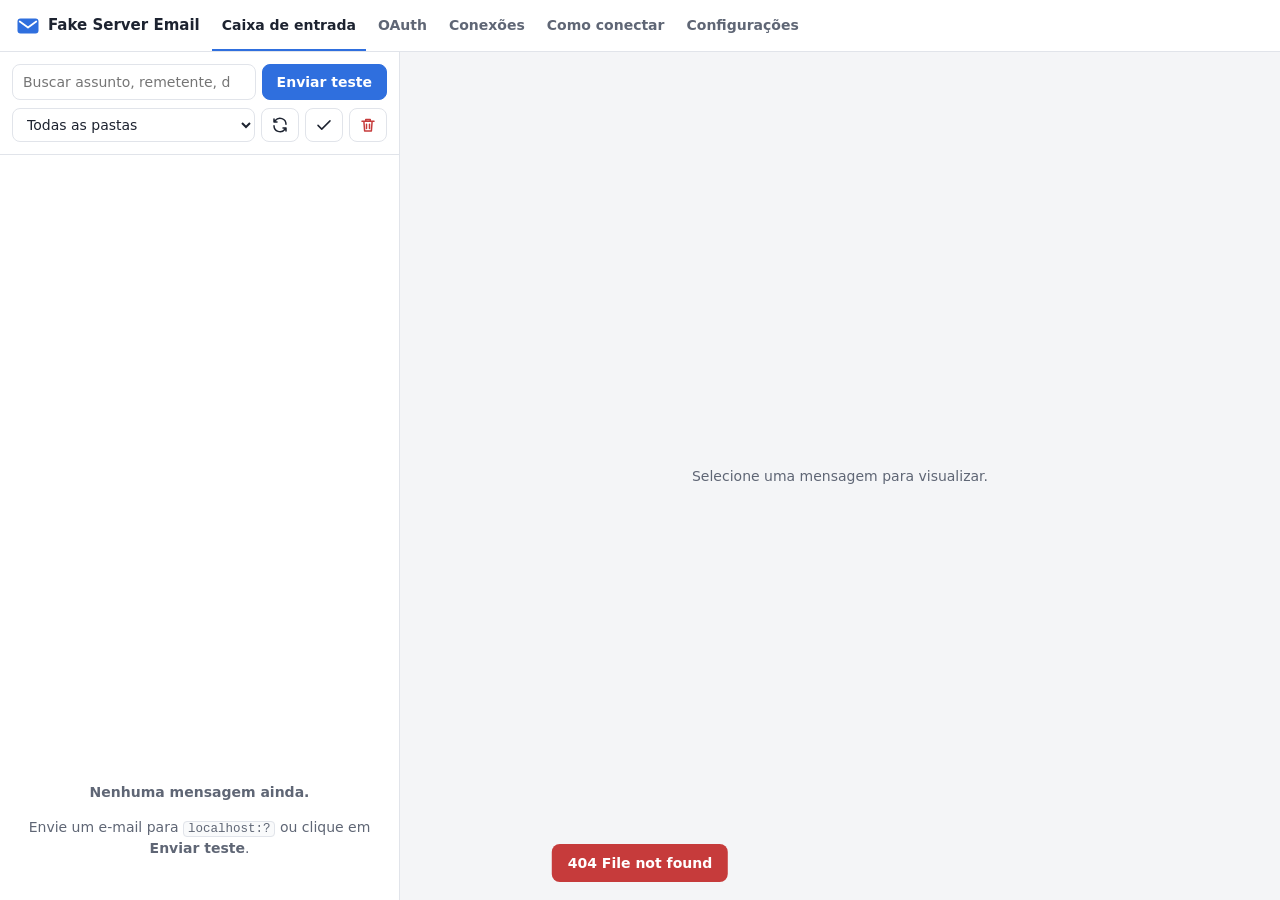
==== src/FakeServerEmail/wwwroot/index.html @ 9f8b6b56 "Fake Server Email: servidor de e-mail falso para testes locais SMTP, POP3, IMAP e OAuth 2.0 num únic" ====
<!doctype html>
<html lang="pt-BR">
<head>
<meta charset="utf-8">
<meta name="viewport" content="width=device-width, initial-scale=1">
<title>Fake Server Email</title>
<link rel="icon" href="data:image/svg+xml,%3Csvg xmlns='http://www.w3.org/2000/svg' viewBox='0 0 32 32'%3E%3Crect x='2' y='6' width='28' height='20' rx='4' fill='%232f6fde'/%3E%3Cpath d='M5 10l11 8 11-8' stroke='white' stroke-width='2.4' fill='none' stroke-linecap='round' stroke-linejoin='round'/%3E%3C/svg%3E">
<link rel="stylesheet" href="css/base.css">
<link rel="stylesheet" href="css/layout.css">
<link rel="stylesheet" href="css/components.css">
<script type="module" src="js/main.js"></script>
</head>
<body>
<header class="topbar" x-data x-cloak>
  <div class="brand">
    <svg viewBox="0 0 32 32" aria-hidden="true"><rect x="2" y="6" width="28" height="20" rx="4"/><path d="M5 10l11 8 11-8"/></svg>
    <span>Fake Server Email</span>
  </div>
  <nav class="tabs" role="tablist">
    <template x-for="tab in $store.app.tabs" :key="tab.id">
      <button role="tab" :data-view="tab.id" :class="{ active: $store.app.view === tab.id }" :aria-selected="$store.app.view === tab.id" @click="$store.app.setView(tab.id)">
        <span x-text="tab.label"></span>
        <span class="badge" x-show="tab.id === 'inbox' && $store.app.unread > 0" x-text="$store.app.unread"></span>
      </button>
    </template>
  </nav>
  <div class="services">
    <template x-for="pill in $store.app.pills" :key="pill.label">
      <span class="pill" :class="pill.state" :title="pill.title"><span x-text="pill.label"></span> <b x-text="pill.ports"></b></span>
    </template>
  </div>
</header>

<main>
  <div data-include="views/inbox.html"></div>
  <div data-include="views/oauth.html"></div>
  <div data-include="views/sessions.html"></div>
  <div data-include="views/connect.html"></div>
  <div data-include="views/settings.html"></div>
</main>

<div data-include="views/send-dialog.html"></div>

<div class="toast" x-data x-cloak x-show="$store.app.toast.visible" :class="{ error: $store.app.toast.error }" x-text="$store.app.toast.text" role="status"></div>

<div class="stopped" x-data x-cloak x-show="$store.app.stopped">
  <div>
    <h2 x-text="$store.app.stopped?.title"></h2>
    <p x-text="$store.app.stopped?.message"></p>
    <p x-show="$store.app.stopped?.path"><code x-text="$store.app.stopped?.path"></code></p>
    <p x-show="$store.app.stopped?.warning" style="color: var(--danger)" x-text="$store.app.stopped?.warning"></p>
    <p x-show="$store.app.stopped?.hint" x-text="$store.app.stopped?.hint"></p>
  </div>
</div>
</body>
</html>
---- src/FakeServerEmail/wwwroot/css/base.css ----
:root {
  color-scheme: light;
  --bg: #f4f5f7;
  --panel: #ffffff;
  --panel-2: #f9fafb;
  --text: #1d2330;
  --muted: #5f6675;
  --line: #e1e4ea;
  --accent: #2f6fde;
  --accent-soft: #e7effc;
  --accent-text: #ffffff;
  --danger: #c63b3b;
  --ok: #1f8a4c;
  --warn: #b7791f;
  --selected: #eaf1fd;
  --mono: Consolas, "Cascadia Mono", "Courier New", monospace;
  --radius: 10px;
}

@media (prefers-color-scheme: dark) {
  :root:not([data-theme="light"]) {
    color-scheme: dark;
    --bg: #121418;
    --panel: #1b1e24;
    --panel-2: #20242b;
    --text: #e5e7eb;
    --muted: #9aa1ad;
    --line: #2d323b;
    --accent: #5b8ff0;
    --accent-soft: #22314f;
    --accent-text: #0b0f16;
    --danger: #ef6b6b;
    --ok: #4cc38a;
    --warn: #e0a341;
    --selected: #24314a;
  }
}

* { box-sizing: border-box; }

[x-cloak] { display: none !important; }

html, body { height: 100%; }

body {
  margin: 0;
  background: var(--bg);
  color: var(--text);
  font: 14px/1.45 "Segoe UI", system-ui, -apple-system, sans-serif;
  display: flex;
  flex-direction: column;
  overflow: hidden;
}

code, .mono { font-family: var(--mono); font-size: 12.5px; }

code { background: var(--panel-2); border: 1px solid var(--line); border-radius: 4px; padding: 0 4px; }

a { color: var(--accent); }

button, .button {
  font: inherit;
  font-weight: 600;
  border: 1px solid var(--accent);
  background: var(--accent);
  color: var(--accent-text);
  border-radius: 8px;
  padding: 7px 14px;
  cursor: pointer;
  text-decoration: none;
  display: inline-flex;
  align-items: center;
  gap: 6px;
  white-space: nowrap;
}

button.ghost, .button.ghost { background: transparent; color: var(--text); border-color: var(--line); font-weight: 500; }

button.ghost:hover, .button.ghost:hover { background: var(--panel-2); }

button.danger, .button.danger { color: var(--danger); }

button.danger-solid { background: var(--danger); border-color: var(--danger); color: #fff; }

button.icon { padding: 7px 9px; }

button.icon svg { width: 18px; height: 18px; fill: none; stroke: currentColor; stroke-width: 2; stroke-linecap: round; stroke-linejoin: round; }

button:disabled { opacity: .5; cursor: default; }

button.spinning svg { animation: spin .8s linear infinite; }

@keyframes spin { to { transform: rotate(360deg); } }

input, select, textarea {
  font: inherit;
  color: inherit;
  background: var(--panel);
  border: 1px solid var(--line);
  border-radius: 8px;
  padding: 7px 10px;
  width: 100%;
  min-width: 0;
}

textarea { resize: vertical; }

input:focus, select:focus, textarea:focus { outline: 2px solid var(--accent-soft); border-color: var(--accent); }

.muted { color: var(--muted); }

.small { font-size: 12.5px; }

.spacer { flex: 1; }

.mobile-only { display: none; }

@media (max-width: 760px) {
  body { overflow: auto; }
  .mobile-only { display: inline-flex; }
}
---- src/FakeServerEmail/wwwroot/css/layout.css ----
.topbar {
  display: flex;
  align-items: center;
  gap: 12px;
  padding: 0 16px;
  min-height: 52px;
  background: var(--panel);
  border-bottom: 1px solid var(--line);
  flex-wrap: wrap;
}

.brand { display: flex; align-items: center; gap: 8px; font-weight: 700; font-size: 15px; }

.brand svg { width: 24px; height: 24px; }

.brand svg rect { fill: var(--accent); }

.brand svg path { stroke: #fff; stroke-width: 2.4; fill: none; stroke-linecap: round; stroke-linejoin: round; }

.tabs { display: flex; gap: 2px; overflow-x: auto; scrollbar-width: none; }

.tabs button {
  background: transparent;
  color: var(--muted);
  border: 0;
  border-radius: 0;
  border-bottom: 2px solid transparent;
  padding: 15px 10px 13px;
  font-weight: 600;
}

.tabs button.active { color: var(--text); border-bottom-color: var(--accent); }

.badge { background: var(--accent); color: var(--accent-text); border-radius: 999px; font-size: 11px; padding: 0 7px; min-width: 20px; text-align: center; }

.services { margin-left: auto; display: flex; gap: 6px; flex-wrap: wrap; padding: 6px 0; }

main { flex: 1; min-height: 0; display: flex; }

.view { display: flex; flex: 1; min-height: 0; }

.split { display: grid; grid-template-columns: minmax(300px, 400px) 1fr; flex: 1; min-height: 0; }

.list-pane { border-right: 1px solid var(--line); background: var(--panel); display: flex; flex-direction: column; min-height: 0; }

.list-tools { padding: 12px; display: flex; flex-direction: column; gap: 8px; border-bottom: 1px solid var(--line); }

.row { display: flex; gap: 6px; align-items: center; }

.row select, .row input { flex: 1; }

.row select.auto { flex: 0 1 auto; width: auto; }

.reader { display: flex; flex-direction: column; min-width: 0; min-height: 0; background: var(--bg); }

.reader-content { display: flex; flex-direction: column; min-height: 0; flex: 1; }

.reader-empty { margin: auto; }

.page { flex: 1; overflow-y: auto; padding: 20px max(16px, calc((100% - 1100px) / 2)); }

.page h2 { margin: 0 0 6px; font-size: 20px; }

.page > p { margin-top: 0; }

@media (max-width: 760px) {
  .topbar { gap: 8px; }
  .services { margin-left: 0; width: 100%; }
  .split { grid-template-columns: 1fr; }
  .list-pane { border-right: 0; }
  .split.reading .list-pane { display: none; }
  .split:not(.reading) .reader { display: none; }
}
---- src/FakeServerEmail/wwwroot/css/components.css ----
.pill {
  display: inline-flex;
  align-items: center;
  gap: 6px;
  font-size: 12px;
  border: 1px solid var(--line);
  border-radius: 999px;
  padding: 2px 9px;
  color: var(--muted);
  background: var(--panel-2);
}

.pill::before { content: ""; width: 7px; height: 7px; border-radius: 50%; background: var(--ok); }

.pill.off::before { background: var(--danger); }

.pill.moved::before { background: var(--warn); }

.pill b { color: var(--text); font-weight: 600; }

.items { list-style: none; margin: 0; padding: 0; overflow-y: auto; flex: 1; }

.items li {
  padding: 10px 14px;
  border-bottom: 1px solid var(--line);
  cursor: pointer;
  display: grid;
  grid-template-columns: 1fr auto;
  gap: 2px 10px;
  position: relative;
}

.items li:hover { background: var(--panel-2); }

.items li.selected { background: var(--selected); }

.items li.unread::before { content: ""; position: absolute; left: 4px; top: 16px; width: 6px; height: 6px; border-radius: 50%; background: var(--accent); }

.items .who { font-weight: 600; overflow: hidden; text-overflow: ellipsis; white-space: nowrap; }

.items li:not(.unread) .who { font-weight: 500; }

.items .when { color: var(--muted); font-size: 12px; white-space: nowrap; }

.items .subject { grid-column: 1 / -1; overflow: hidden; text-overflow: ellipsis; white-space: nowrap; }

.items .meta { grid-column: 1 / -1; color: var(--muted); font-size: 12px; display: flex; gap: 8px; flex-wrap: wrap; }

.tag { font-size: 11px; border: 1px solid var(--line); border-radius: 4px; padding: 0 5px; color: var(--muted); }

.tag.ok { color: var(--ok); border-color: currentColor; }

.tag.bad { color: var(--danger); border-color: currentColor; }

.tag.warn { color: var(--warn); border-color: currentColor; }

.empty { padding: 28px 20px; color: var(--muted); text-align: center; }

.reader-head { padding: 14px 20px 10px; background: var(--panel); border-bottom: 1px solid var(--line); }

.reader-actions { display: flex; gap: 6px; align-items: center; flex-wrap: wrap; }

.reader-head h1 { font-size: 19px; margin: 10px 0 8px; word-break: break-word; }

.fields { display: grid; grid-template-columns: auto 1fr; gap: 2px 12px; margin: 0; font-size: 13px; }

.fields dt { color: var(--muted); }

.fields dd { margin: 0; word-break: break-word; }

.subtabs { display: flex; gap: 2px; padding: 0 14px; background: var(--panel); border-bottom: 1px solid var(--line); overflow-x: auto; scrollbar-width: none; }

.subtabs button { background: transparent; color: var(--muted); border: 0; border-radius: 0; border-bottom: 2px solid transparent; padding: 9px 10px; }

.subtabs button.active { color: var(--text); border-bottom-color: var(--accent); }

.subtabs button[disabled] { opacity: .4; }

.tab-body { flex: 1; min-height: 0; overflow: auto; position: relative; }

.tab-body iframe { width: 100%; height: 100%; border: 0; background: #fff; display: block; }

.tab-body pre { margin: 0; padding: 16px 20px; white-space: pre-wrap; word-break: break-word; }

.tab-body > div, .tab-body > table { margin: 16px 20px; }

.tab-body > table.grid { width: calc(100% - 40px); }

.grid { border-collapse: collapse; width: 100%; font-size: 13px; }

.grid th, .grid td { text-align: left; border-bottom: 1px solid var(--line); padding: 6px 10px; vertical-align: top; }

.grid th { color: var(--muted); font-weight: 600; white-space: nowrap; }

.grid td.mono, .grid td code { word-break: break-all; }

.grid.kv th { width: 1%; }

.table-wrap { overflow-x: auto; }

.attachments { display: flex; flex-wrap: wrap; gap: 10px; }

.attachment {
  display: flex;
  flex-direction: column;
  gap: 4px;
  border: 1px solid var(--line);
  background: var(--panel);
  border-radius: var(--radius);
  padding: 10px 12px;
  min-width: 200px;
  max-width: 280px;
}

.attachment img { max-width: 100%; max-height: 140px; object-fit: contain; border-radius: 6px; background: var(--panel-2); }

.attachment .name { font-weight: 600; word-break: break-all; }

.attachment .info { color: var(--muted); font-size: 12px; }

.transcript .c { color: var(--accent); }

.transcript .s { color: var(--text); }

.transcript .i { color: var(--muted); font-style: italic; }

.transcript .t { color: var(--muted); user-select: none; }

.cards { display: grid; grid-template-columns: repeat(auto-fit, minmax(340px, 1fr)); gap: 16px; margin: 16px 0; }

.cards.wide-first { grid-template-columns: minmax(0, 1.35fr) minmax(0, 1fr); }

.card { background: var(--panel); border: 1px solid var(--line); border-radius: var(--radius); padding: 16px 18px; margin-bottom: 16px; min-width: 0; }

.cards .card { margin-bottom: 0; }

.card h3 { margin: 0 0 10px; font-size: 15px; }

.card ul { margin: 6px 0 10px; padding-left: 20px; }

.card li { margin: 3px 0; }

.card-head { display: flex; align-items: center; gap: 10px; margin-bottom: 10px; }

.card-head h3 { margin: 0; flex: 1; }

.form { display: flex; flex-direction: column; gap: 12px; }

.form label { display: flex; flex-direction: column; gap: 5px; font-size: 13px; color: var(--muted); }

.form label.check { flex-direction: row; align-items: flex-start; gap: 8px; color: var(--text); }

.form label.check input { width: auto; margin-top: 3px; }

.form .card { display: flex; flex-direction: column; gap: 12px; margin-bottom: 0; }

.settings { gap: 16px; margin: 16px 0; }

.choices { display: grid; grid-template-columns: repeat(auto-fit, minmax(260px, 1fr)); gap: 10px; }

.form label.option { border: 1px solid var(--line); border-radius: 8px; padding: 10px 12px; cursor: pointer; }

.form label.option.chosen { border-color: var(--accent); background: var(--accent-soft); }

.users { display: flex; flex-direction: column; gap: 8px; }

.users td { padding: 4px 6px; }

.ports { display: grid; grid-template-columns: repeat(auto-fill, minmax(150px, 1fr)); gap: 10px; }

.actions { display: flex; gap: 8px; justify-content: flex-end; align-items: center; flex-wrap: wrap; }

.actions.left { justify-content: flex-start; }

.actions.sticky { position: sticky; bottom: 0; background: var(--bg); padding: 10px 0; }

.copy-row { display: flex; gap: 6px; align-items: center; }

.copy-row code { flex: 1; overflow-wrap: anywhere; }

.copy-row button { padding: 3px 8px; font-size: 12px; }

.snippet { position: relative; }

.snippet pre { background: var(--panel-2); border: 1px solid var(--line); border-radius: 8px; padding: 12px 14px; overflow-x: auto; margin: 8px 0 0; font-family: var(--mono); font-size: 12.5px; }

.snippet button { position: absolute; top: 6px; right: 6px; padding: 3px 8px; font-size: 12px; }

.lang-tabs { display: flex; gap: 4px; flex-wrap: wrap; margin-top: 6px; }

.lang-tabs button { padding: 4px 10px; font-size: 12.5px; }

.lang-tabs button.active { background: var(--accent-soft); border-color: var(--accent); color: var(--text); }

.data-actions { display: grid; grid-template-columns: repeat(auto-fit, minmax(240px, 1fr)); gap: 16px; margin-top: 6px; }

.data-actions > div { display: flex; flex-direction: column; align-items: flex-start; gap: 4px; border: 1px solid var(--line); border-radius: 8px; padding: 12px 14px; }

.data-actions p { margin: 0 0 8px; flex: 1; }

dialog {
  border: 1px solid var(--line);
  border-radius: 12px;
  background: var(--panel);
  color: var(--text);
  padding: 20px;
  width: min(480px, calc(100vw - 32px));
}

dialog::backdrop { background: rgba(0, 0, 0, .45); }

dialog h3 { margin: 0; }

.toast {
  position: fixed;
  bottom: 18px;
  left: 50%;
  transform: translateX(-50%);
  background: var(--text);
  color: var(--bg);
  padding: 9px 16px;
  border-radius: 8px;
  font-weight: 600;
  z-index: 10;
  max-width: calc(100vw - 32px);
}

.toast.error { background: var(--danger); color: #fff; }

.stopped { position: fixed; inset: 0; background: var(--bg); display: grid; place-items: center; z-index: 20; padding: 16px; }

.stopped > div { max-width: 520px; text-align: center; color: var(--muted); }

.stopped h2 { color: var(--text); }

@media (max-width: 1000px) {
  .cards.wide-first { grid-template-columns: 1fr; }
}

@media (max-width: 760px) {
  .cards { grid-template-columns: 1fr; }
}
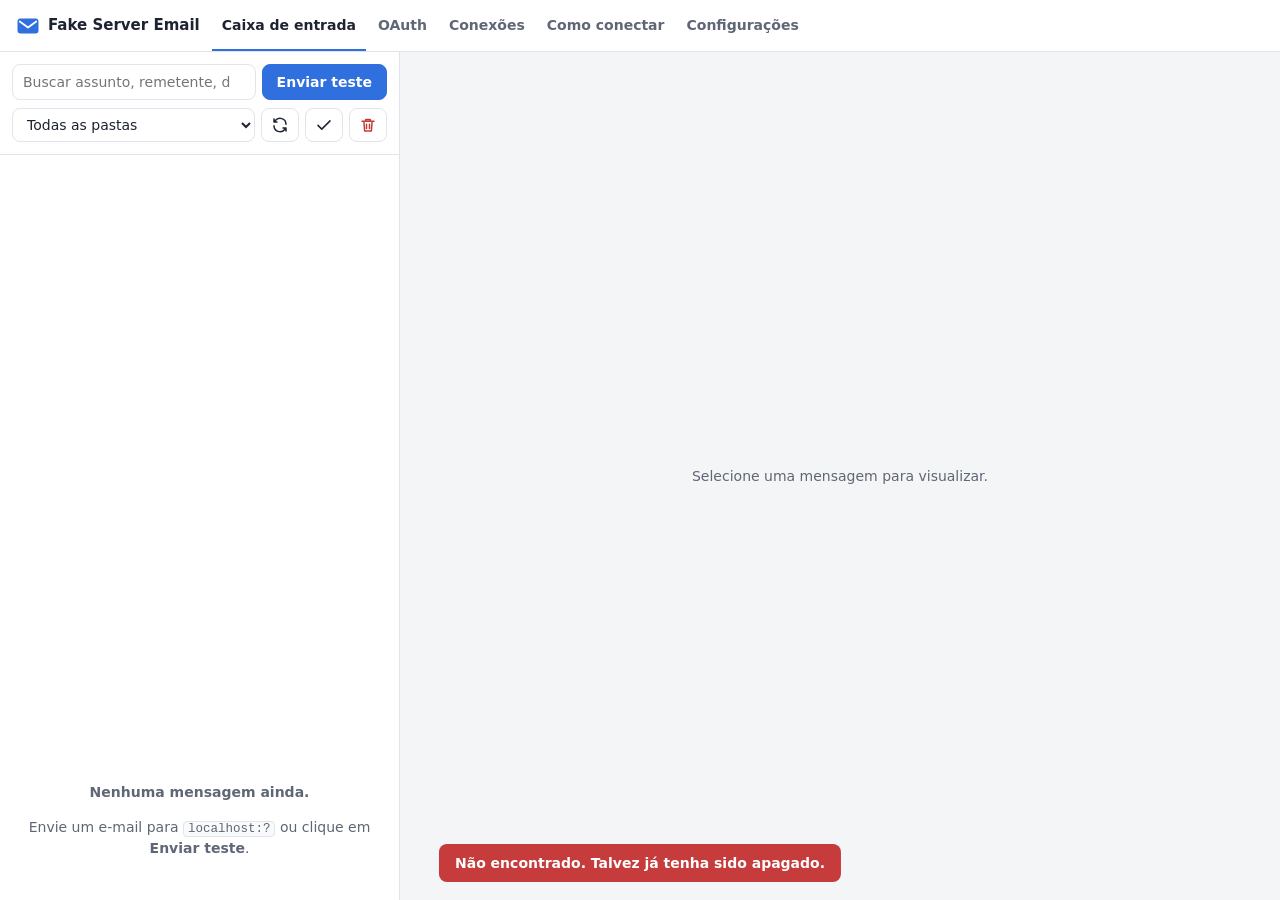
==== commit 55d66af9: "Varredura de qualidade: segurança, robustez, injeção de dependência e testes Segurança: a API recusa" ====
--- a/src/FakeServerEmail/wwwroot/index.html
+++ b/src/FakeServerEmail/wwwroot/index.html
@@ -11,27 +11,32 @@
 <script type="module" src="js/main.js"></script>
 </head>
 <body>
-<header class="topbar" x-data x-cloak>
+<header class="topbar" x-data x-cloak :inert="Boolean($store.app.stopped)">
   <div class="brand">
     <svg viewBox="0 0 32 32" aria-hidden="true"><rect x="2" y="6" width="28" height="20" rx="4"/><path d="M5 10l11 8 11-8"/></svg>
     <span>Fake Server Email</span>
   </div>
-  <nav class="tabs" role="tablist">
+  <nav class="tabs" aria-label="Telas do programa">
     <template x-for="tab in $store.app.tabs" :key="tab.id">
-      <button role="tab" :data-view="tab.id" :class="{ active: $store.app.view === tab.id }" :aria-selected="$store.app.view === tab.id" @click="$store.app.setView(tab.id)">
+      <button :data-view="tab.id" :class="{ active: $store.app.view === tab.id }" :aria-current="$store.app.view === tab.id ? 'page' : null" @click="$store.app.setView(tab.id)">
         <span x-text="tab.label"></span>
         <span class="badge" x-show="tab.id === 'inbox' && $store.app.unread > 0" x-text="$store.app.unread"></span>
+        <span class="sr-only" x-show="tab.id === 'inbox' && $store.app.unread > 0" x-text="$store.app.unread === 1 ? 'não lida' : 'não lidas'"></span>
       </button>
     </template>
   </nav>
   <div class="services">
     <template x-for="pill in $store.app.pills" :key="pill.label">
-      <span class="pill" :class="pill.state" :title="pill.title"><span x-text="pill.label"></span> <b x-text="pill.ports"></b></span>
+      <span class="pill" :class="pill.state" :title="pill.title"><span x-text="pill.label"></span> <b x-text="pill.ports"></b><span class="sr-only" x-show="pill.stateText" x-text="', ' + pill.stateText"></span></span>
     </template>
   </div>
 </header>
 
-<main>
+<div class="offline" x-data x-cloak x-show="$store.app.offline && !$store.app.stopped" role="alert">
+  <b>Sem conexão com o servidor.</b> Se o Fake Server Email foi fechado, abra o programa de novo. Esta página volta a funcionar sozinha quando a conexão voltar.
+</div>
+
+<main x-data :inert="Boolean($store.app.stopped)">
   <div data-include="views/inbox.html"></div>
   <div data-include="views/oauth.html"></div>
   <div data-include="views/sessions.html"></div>
@@ -41,16 +46,23 @@
 
 <div data-include="views/send-dialog.html"></div>
 
-<div class="toast" x-data x-cloak x-show="$store.app.toast.visible" :class="{ error: $store.app.toast.error }" x-text="$store.app.toast.text" role="status"></div>
+<div class="toast" x-data x-cloak :class="{ visible: $store.app.toast.visible, error: $store.app.toast.error }">
+  <span role="status" x-text="$store.app.toast.visible && !$store.app.toast.error ? $store.app.toast.text : ''"></span>
+  <span role="alert" x-text="$store.app.toast.visible && $store.app.toast.error ? $store.app.toast.text : ''"></span>
+</div>
 
-<div class="stopped" x-data x-cloak x-show="$store.app.stopped">
-  <div>
-    <h2 x-text="$store.app.stopped?.title"></h2>
-    <p x-text="$store.app.stopped?.message"></p>
-    <p x-show="$store.app.stopped?.path"><code x-text="$store.app.stopped?.path"></code></p>
-    <p x-show="$store.app.stopped?.warning" style="color: var(--danger)" x-text="$store.app.stopped?.warning"></p>
-    <p x-show="$store.app.stopped?.hint" x-text="$store.app.stopped?.hint"></p>
-  </div>
+<div x-data>
+  <template x-if="$store.app.stopped">
+    <div class="stopped" role="alertdialog" aria-modal="true" aria-labelledby="stopped-title" aria-describedby="stopped-message" x-init="$nextTick(() => $refs.title.focus())">
+      <div>
+        <h2 id="stopped-title" tabindex="-1" x-ref="title" x-text="$store.app.stopped?.title"></h2>
+        <p id="stopped-message" x-text="$store.app.stopped?.message"></p>
+        <p x-show="$store.app.stopped?.path"><code x-text="$store.app.stopped?.path"></code></p>
+        <p class="warning" x-show="$store.app.stopped?.warning" x-text="$store.app.stopped?.warning"></p>
+        <p x-show="$store.app.stopped?.hint" x-text="$store.app.stopped?.hint"></p>
+      </div>
+    </div>
+  </template>
 </div>
 </body>
 </html>
--- a/src/FakeServerEmail/wwwroot/css/base.css
+++ b/src/FakeServerEmail/wwwroot/css/base.css
@@ -10,15 +10,16 @@
   --accent-soft: #e7effc;
   --accent-text: #ffffff;
   --danger: #c63b3b;
-  --ok: #1f8a4c;
-  --warn: #b7791f;
+  --on-danger: #ffffff;
+  --ok: #1a7f45;
+  --warn: #8f5d00;
   --selected: #eaf1fd;
   --mono: Consolas, "Cascadia Mono", "Courier New", monospace;
   --radius: 10px;
 }
 
 @media (prefers-color-scheme: dark) {
-  :root:not([data-theme="light"]) {
+  :root {
     color-scheme: dark;
     --bg: #121418;
     --panel: #1b1e24;
@@ -30,6 +31,7 @@
     --accent-soft: #22314f;
     --accent-text: #0b0f16;
     --danger: #ef6b6b;
+    --on-danger: #1b0c0c;
     --ok: #4cc38a;
     --warn: #e0a341;
     --selected: #24314a;
@@ -52,7 +54,7 @@
   overflow: hidden;
 }
 
-code, .mono { font-family: var(--mono); font-size: 12.5px; }
+code, pre, .mono { font-family: var(--mono); font-size: 12.5px; }
 
 code { background: var(--panel-2); border: 1px solid var(--line); border-radius: 4px; padding: 0 4px; }
 
@@ -78,9 +80,9 @@
 
 button.ghost:hover, .button.ghost:hover { background: var(--panel-2); }
 
-button.danger, .button.danger { color: var(--danger); }
+button.danger { color: var(--danger); }
 
-button.danger-solid { background: var(--danger); border-color: var(--danger); color: #fff; }
+button.danger-solid { background: var(--danger); border-color: var(--danger); color: var(--on-danger); }
 
 button.icon { padding: 7px 9px; }
 
@@ -105,7 +107,25 @@
 
 textarea { resize: vertical; }
 
-input:focus, select:focus, textarea:focus { outline: 2px solid var(--accent-soft); border-color: var(--accent); }
+input:focus, select:focus, textarea:focus { border-color: var(--accent); }
+
+input:focus-visible, select:focus-visible, textarea:focus-visible { outline: 2px solid var(--accent); outline-offset: -1px; }
+
+input[type="checkbox"]:focus-visible, input[type="radio"]:focus-visible { outline-offset: 2px; }
+
+input:disabled { background: var(--panel-2); cursor: default; }
+
+.sr-only {
+  position: absolute;
+  width: 1px;
+  height: 1px;
+  padding: 0;
+  margin: -1px;
+  overflow: hidden;
+  clip: rect(0, 0, 0, 0);
+  white-space: nowrap;
+  border: 0;
+}
 
 .muted { color: var(--muted); }
 
--- a/src/FakeServerEmail/wwwroot/css/layout.css
+++ b/src/FakeServerEmail/wwwroot/css/layout.css
@@ -17,19 +17,19 @@
 
 .brand svg path { stroke: #fff; stroke-width: 2.4; fill: none; stroke-linecap: round; stroke-linejoin: round; }
 
-.tabs { display: flex; gap: 2px; overflow-x: auto; scrollbar-width: none; }
+.tabs, .subtabs { display: flex; gap: 2px; overflow-x: auto; scrollbar-width: none; }
 
-.tabs button {
+.tabs button, .subtabs button {
   background: transparent;
   color: var(--muted);
   border: 0;
   border-radius: 0;
   border-bottom: 2px solid transparent;
-  padding: 15px 10px 13px;
-  font-weight: 600;
 }
 
-.tabs button.active { color: var(--text); border-bottom-color: var(--accent); }
+.tabs button.active, .subtabs button.active { color: var(--text); border-bottom-color: var(--accent); }
+
+.tabs button { padding: 15px 10px 13px; }
 
 .badge { background: var(--accent); color: var(--accent-text); border-radius: 999px; font-size: 11px; padding: 0 7px; min-width: 20px; text-align: center; }
 
@@ -63,6 +63,12 @@
 
 .page > p { margin-top: 0; }
 
+.offline { padding: 8px 16px; background: var(--panel); color: var(--text); border-bottom: 2px solid var(--danger); }
+
+.offline b { color: var(--danger); }
+
+.load-error { margin: auto; padding: 16px; max-width: 520px; text-align: center; }
+
 @media (max-width: 760px) {
   .topbar { gap: 8px; }
   .services { margin-left: 0; width: 100%; }
--- a/src/FakeServerEmail/wwwroot/css/components.css
+++ b/src/FakeServerEmail/wwwroot/css/components.css
@@ -34,6 +34,8 @@
 
 .items li.selected { background: var(--selected); }
 
+.items li:focus-visible { outline: 2px solid var(--accent); outline-offset: -2px; }
+
 .items li.unread::before { content: ""; position: absolute; left: 4px; top: 16px; width: 6px; height: 6px; border-radius: 50%; background: var(--accent); }
 
 .items .who { font-weight: 600; overflow: hidden; text-overflow: ellipsis; white-space: nowrap; }
@@ -54,6 +56,8 @@
 
 .tag.warn { color: var(--warn); border-color: currentColor; }
 
+.tag.live { color: var(--accent); border-color: currentColor; }
+
 .empty { padding: 28px 20px; color: var(--muted); text-align: center; }
 
 .reader-head { padding: 14px 20px 10px; background: var(--panel); border-bottom: 1px solid var(--line); }
@@ -64,17 +68,15 @@
 
 .fields { display: grid; grid-template-columns: auto 1fr; gap: 2px 12px; margin: 0; font-size: 13px; }
 
+.fields > div { display: contents; }
+
 .fields dt { color: var(--muted); }
 
 .fields dd { margin: 0; word-break: break-word; }
 
-.subtabs { display: flex; gap: 2px; padding: 0 14px; background: var(--panel); border-bottom: 1px solid var(--line); overflow-x: auto; scrollbar-width: none; }
-
-.subtabs button { background: transparent; color: var(--muted); border: 0; border-radius: 0; border-bottom: 2px solid transparent; padding: 9px 10px; }
-
-.subtabs button.active { color: var(--text); border-bottom-color: var(--accent); }
-
-.subtabs button[disabled] { opacity: .4; }
+.subtabs { padding: 0 14px; background: var(--panel); border-bottom: 1px solid var(--line); }
+
+.subtabs button { padding: 9px 10px; }
 
 .tab-body { flex: 1; min-height: 0; overflow: auto; position: relative; }
 
@@ -120,8 +122,6 @@
 
 .transcript .c { color: var(--accent); }
 
-.transcript .s { color: var(--text); }
-
 .transcript .i { color: var(--muted); font-style: italic; }
 
 .transcript .t { color: var(--muted); user-select: none; }
@@ -150,7 +150,7 @@
 
 .form label.check { flex-direction: row; align-items: flex-start; gap: 8px; color: var(--text); }
 
-.form label.check input { width: auto; margin-top: 3px; }
+.form label.check input { width: auto; margin-top: 3px; flex: none; }
 
 .form .card { display: flex; flex-direction: column; gap: 12px; margin-bottom: 0; }
 
@@ -162,12 +162,24 @@
 
 .form label.option.chosen { border-color: var(--accent); background: var(--accent-soft); }
 
+.choices > div.option { border: 1px solid var(--line); border-radius: 8px; padding: 10px 12px; display: flex; flex-direction: column; gap: 6px; }
+
+.choices > div.option p { margin: 0; }
+
 .users { display: flex; flex-direction: column; gap: 8px; }
 
 .users td { padding: 4px 6px; }
 
 .ports { display: grid; grid-template-columns: repeat(auto-fill, minmax(150px, 1fr)); gap: 10px; }
 
+.port { display: flex; flex-direction: column; gap: 5px; font-size: 13px; color: var(--muted); }
+
+.form .port label.check { color: inherit; }
+
+.port-group { display: flex; flex-direction: column; gap: 6px; }
+
+.port-group p { margin: 0; }
+
 .actions { display: flex; gap: 8px; justify-content: flex-end; align-items: center; flex-wrap: wrap; }
 
 .actions.left { justify-content: flex-start; }
@@ -178,13 +190,13 @@
 
 .copy-row code { flex: 1; overflow-wrap: anywhere; }
 
-.copy-row button { padding: 3px 8px; font-size: 12px; }
+.copy-row button, .snippet button { padding: 3px 8px; font-size: 12px; }
 
 .snippet { position: relative; }
 
-.snippet pre { background: var(--panel-2); border: 1px solid var(--line); border-radius: 8px; padding: 12px 14px; overflow-x: auto; margin: 8px 0 0; font-family: var(--mono); font-size: 12.5px; }
-
-.snippet button { position: absolute; top: 6px; right: 6px; padding: 3px 8px; font-size: 12px; }
+.snippet pre { background: var(--panel-2); border: 1px solid var(--line); border-radius: 8px; padding: 12px 14px; overflow-x: auto; margin: 8px 0 0; }
+
+.snippet button { position: absolute; top: 6px; right: 6px; }
 
 .lang-tabs { display: flex; gap: 4px; flex-wrap: wrap; margin-top: 6px; }
 
@@ -225,13 +237,23 @@
   max-width: calc(100vw - 32px);
 }
 
-.toast.error { background: var(--danger); color: #fff; }
+.toast:not(.visible) { opacity: 0; pointer-events: none; }
+
+.toast.error { background: var(--danger); color: var(--on-danger); }
 
 .stopped { position: fixed; inset: 0; background: var(--bg); display: grid; place-items: center; z-index: 20; padding: 16px; }
 
 .stopped > div { max-width: 520px; text-align: center; color: var(--muted); }
 
 .stopped h2 { color: var(--text); }
+
+.stopped h2:focus { outline: none; }
+
+.stopped .warning { color: var(--danger); }
+
+.notice { flex-basis: 100%; display: flex; flex-wrap: wrap; align-items: center; gap: 8px 12px; padding: 8px 12px; border: 1px solid var(--accent); border-radius: 8px; background: var(--accent-soft); }
+
+.notice > span { flex: 1 1 280px; }
 
 @media (max-width: 1000px) {
   .cards.wide-first { grid-template-columns: 1fr; }
